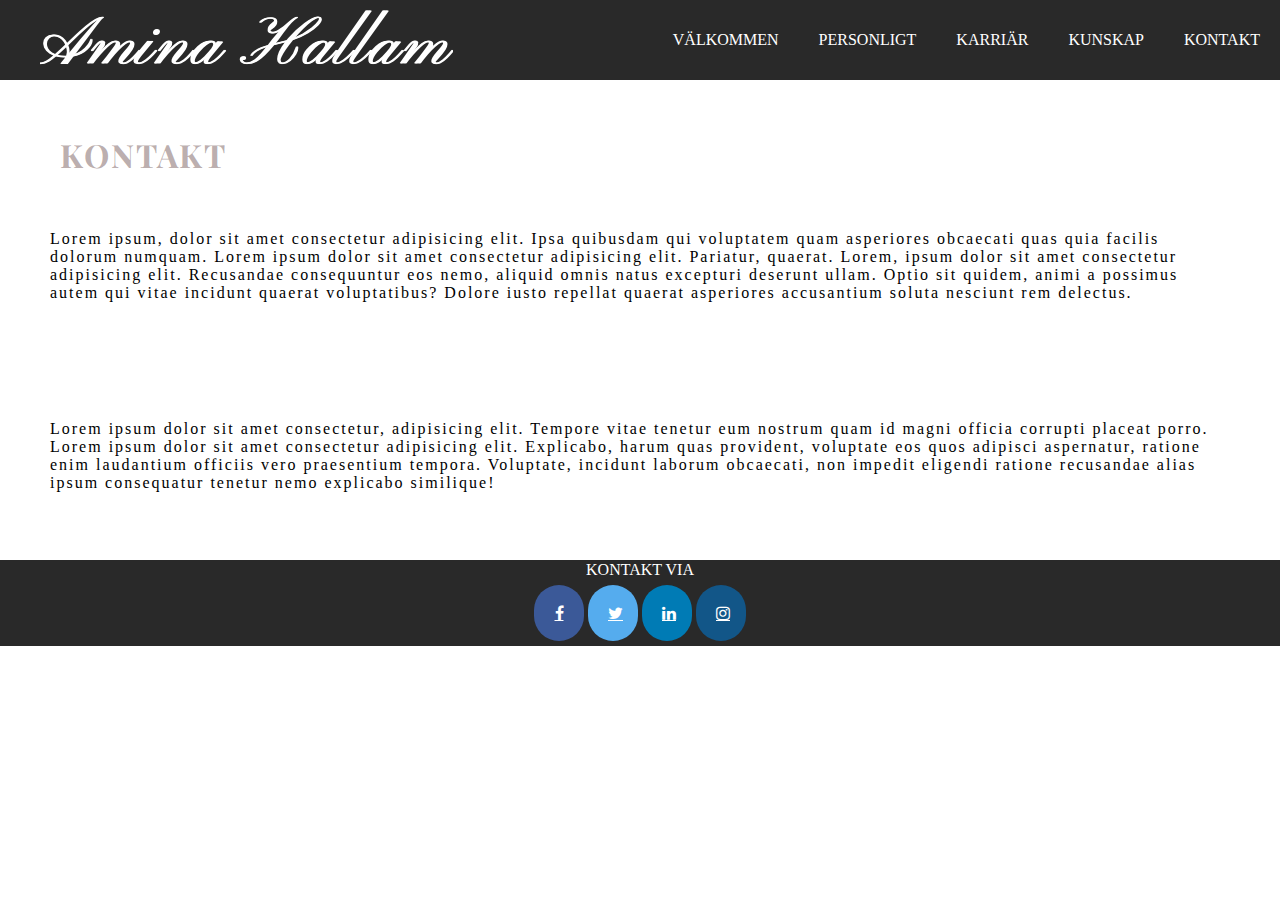
==== kontakt.html @ 90060db5 "Added the initial files for the project :)" ====
<body<!DOCTYPE html>
    <html lang="en">
    <head>
        <meta charset="UTF-8">
        <meta http-equiv="X-UA-Compatible" content="IE=edge">
        <meta name="viewport" content="width=device-width, initial-scale=1.0">
        <title>Amina Hallam</title>
        <link rel="preconnect" href="https://fonts.googleapis.com"> 
    <link rel="preconnect" href="https://fonts.gstatic.com" crossorigin> 
    <link href="https://fonts.googleapis.com/css2?family=Playfair+Display:ital@1&display=swap" rel="stylesheet">
        <link rel="shortcut icon" href="logocv.png">
        <link rel="stylesheet" href="style.css">
        <a href="index.html"></a>
        <meta name="viewport" content="width=device-width, initial-scale=1.0">
        <link rel="stylesheet" href="https://cdnjs.cloudflare.com/ajax/libs/font-awesome/4.7.0/css/font-awesome.min.css">
    
    </head>
    <header>
        <div id="name"><img src="namn.png"></div>
        <div class="divcontainer">
        <div class="menu"><a href="./index.html" class="menu">VÄLKOMMEN</a></div>  
        <div class="menu"><a href="./index.html" class="menu">PERSONLIGT</a></div>     
        <div class="menu"><a href="./index.html" class="menu">KARRIÄR</a></div>
        <div class="menu"><a href="./index.html" class="menu">KUNSKAP</a></div>
        <div class="menu"><a href="kontakt.html" class="menu">KONTAKT</a></div>
        </div>
    </header>
    
    <section>
        <div>
        <h5 class="valkommen">Kontakt</h5>    
        <p class="presentation">
           Lorem ipsum, dolor sit amet consectetur adipisicing elit. 
           Ipsa quibusdam qui voluptatem quam asperiores obcaecati quas quia facilis dolorum numquam. 
            Lorem ipsum dolor sit amet consectetur adipisicing elit. Pariatur, quaerat. Lorem, 
            ipsum dolor sit amet consectetur adipisicing elit. Recusandae consequuntur eos nemo, 
            aliquid omnis natus excepturi deserunt ullam. Optio sit quidem, 
            animi a possimus autem qui vitae incidunt quaerat voluptatibus? 
            Dolore iusto repellat quaerat asperiores accusantium soluta nesciunt rem delectus.
        </p>
        <br>
        <p class="presentation">Lorem ipsum dolor sit amet consectetur, adipisicing elit. 
            Tempore vitae tenetur eum nostrum quam id magni officia corrupti placeat porro.
            Lorem ipsum dolor sit amet consectetur adipisicing elit. Explicabo, 
            harum quas provident, voluptate eos quos adipisci aspernatur, 
            ratione enim laudantium officiis vero praesentium tempora. Voluptate, incidunt laborum obcaecati, 
            non impedit eligendi ratione recusandae alias ipsum consequatur tenetur nemo explicabo similique!
            </p>
        <br>
        </div>
    </section>
    <section>
        <footer>
            <div class="footer">
                <p>KONTAKT VIA</p>
            </div>
            <div class="icon">
                <a href="#" class="fa fa-facebook"></a> 
                <a href="#" class="fa fa-twitter"></a>
                <a href="#" class="fa fa-linkedin"></a>
                <a href="#" class="fa fa-instagram"></a>
            </div>
    
        </footer>

    </section>

</body>
</html>
---- style.css ----
* {
    box-sizing: border-box;
}

html {
    scroll-behavior: smooth;
}

body {
    margin: 0;
    padding: 0;
}
header {
    display: flex;
    flex-wrap: wrap;
    min-height: 80px;
    background-color: #292929;
    color: white;
    flex-grow: 5;
}
#name {
     
    display: flex;
    flex-grow: 1;
    align-items: center;
    align-content: center;
    padding-left: 40px;
}

.divcontainer {
    flex-direction: row;
    flex-grow: 6;
    display: flex;
    min-height: 80px;
    background-color: #292929;
    color: white;
    justify-content: flex-end;
}

.menu {
    color: white;
    text-decoration: none;
    display: flex;
    align-items: center;
    justify-self: center;
    justify-content: center;
    padding: 10px;
    
}

.valkommen {
    font-family: 'Playfair Display', serif;
    text-transform: uppercase;
    font-size: 2em; 
    letter-spacing: 2px;
    color: #947f7fa6;
    margin-left: 60px;
    margin-right: 60px; 
    flex-grow: 6;
    
}

#container {
    display: flex;
    flex-direction: row;
}


.paragraf {
    width: 65%;
    height: 80%;
}
.presentation {
    font-family: Georgia, 'Times New Roman', Times, serif;
    margin: 50px; 
    letter-spacing: 2px;
    color: black;
}

.photo {
    width: 60%;
    height: auto;
    max-height: 30em;
    object-fit: cover;
    margin-top: 25%;
    margin-right: 50px;
    border-radius: 5px;
    flex-wrap: nowrap;
    box-shadow: 11px 6px 5px black;
}

.positionimg {
    display: flex;
    justify-content: flex-end;
    justify-items: flex-end;
    justify-self: flex-end;
    margin-right: 5%;
}

.secondcontainer {
    font-family: Georgia, 'Times New Roman', Times, serif;
    text-transform: uppercase;
    color: #947f7fa1;
    margin: 60px; 
}

.personligt {
    font-family: Georgia, 'Times New Roman', Times, serif;
    text-transform: lowercase;
    margin: 50px; 
    letter-spacing: 2px;
    color: black;

}

.karriar {
    font-family: Georgia, 'Times New Roman', Times, serif;
    text-transform: lowercase;
    margin: 50px; 
    letter-spacing: 2px;
    color: black;
    
}

.kunskap {
    font-family: Georgia, 'Times New Roman', Times, serif;
    text-transform: lowercase;
    margin-left: 50px; 
    letter-spacing: 2px;
    color: black;

}

.container {
    width: 100%;
    height: 50px;
    background-color: white;
}

.portfolj {
    font-family: Georgia, 'Times New Roman', Times, serif;
    text-transform: lowercase;
    margin-top: 5%;
    margin-left: 50px; 
    letter-spacing: 2px;
    color: black;

}


.footer {
    display: flex;
    width: 100%;
    height: 20px;
    background-color: #292929;
    color: white;
    flex-grow: 5;
    align-items: center;
    justify-items: center;
    justify-content: center;

}


.icon {
    background-color: #292929;
    display: flex;
    align-items: center;
    justify-items: center;
    justify-content: center;
}


.fa {  
    padding: 20px;  
  text-align: center;  
    margin: 5px 2px;  
    font-size: 30px;  
    width: 50px; 
    border-radius: 40px; 
  }  
  .fa-facebook {  
    background: #3B5998;  
    color: white; 
    border-radius: 40px; 
  }  
  .fa-twitter {  
    background: #55ACEE;  
    color: white; 
    border-radius: 40px; 
  } 
  .fa-linkedin {  
    background: #007bb5;  
    color: white;
    border-radius: 40px;  
  }  
  .fa-instagram {  
    background: #125688;  
    color: white;  
    border-radius: 40px;
  } 

  .job {
    width: 80%;
    max-height: 20em;
    object-fit: cover;
    margin-top: 45%;
    margin-right: 50px;
    border-radius: 80px;
    flex-wrap: nowrap;
    box-shadow: 11px 6px 5px rgb(197, 176, 176);
  }

  /****** media query ******/

@media  screen and (max-width: 1080) {
    .footer {
        width: 100%;
        height: auto;
    }
    .icon {
        width: 100%;
        height: auto;
    }
    #name {
        object-fit: contain;
        width: auto;
    }
    header {
        display: flex;
        flex-wrap: wrap;
    }
}

@media screen and (max-width: 630px) {

    .divcontainer {
        display: flex;
        width: auto; 
        flex-wrap: wrap;
        
    }

    #name {
        display: none; 
        height: 0;
        margin-left: 0px;
        flex-basis: 0%;
    }
    .menu {
    display: flex;
    align-items: center;
    justify-self: center;
    justify-content: center;
    margin-top: 5px;

    
    }
    
    .photo {
        width: 120px;
        position: static;
        margin-top: 60px;
        margin-right: 10px;
        padding: 0; 
    }
    .presentation {
        margin: 15px; 
    }
    .main {
        padding: 0; 
    }
    .div {
        margin: 0; 
    }
    .divcontainer {
        padding-left: 0; 
    }
    .valkommen {
        width: 100%;
        margin: 15px; 
        display: flex;
        align-items: center;
        justify-content: center;
        align-content: center;
        padding: 0; 
    }
    .personligt {
        margin: 10px; 
        padding: 0; 
    }
    .karriar {
        margin: 0;
        padding: 0; 
    }
    .kunskap {
        margin: 15px; 
    }

    .footer .icon {
        width: auto;
        justify-content: flex-end;
    }

 }
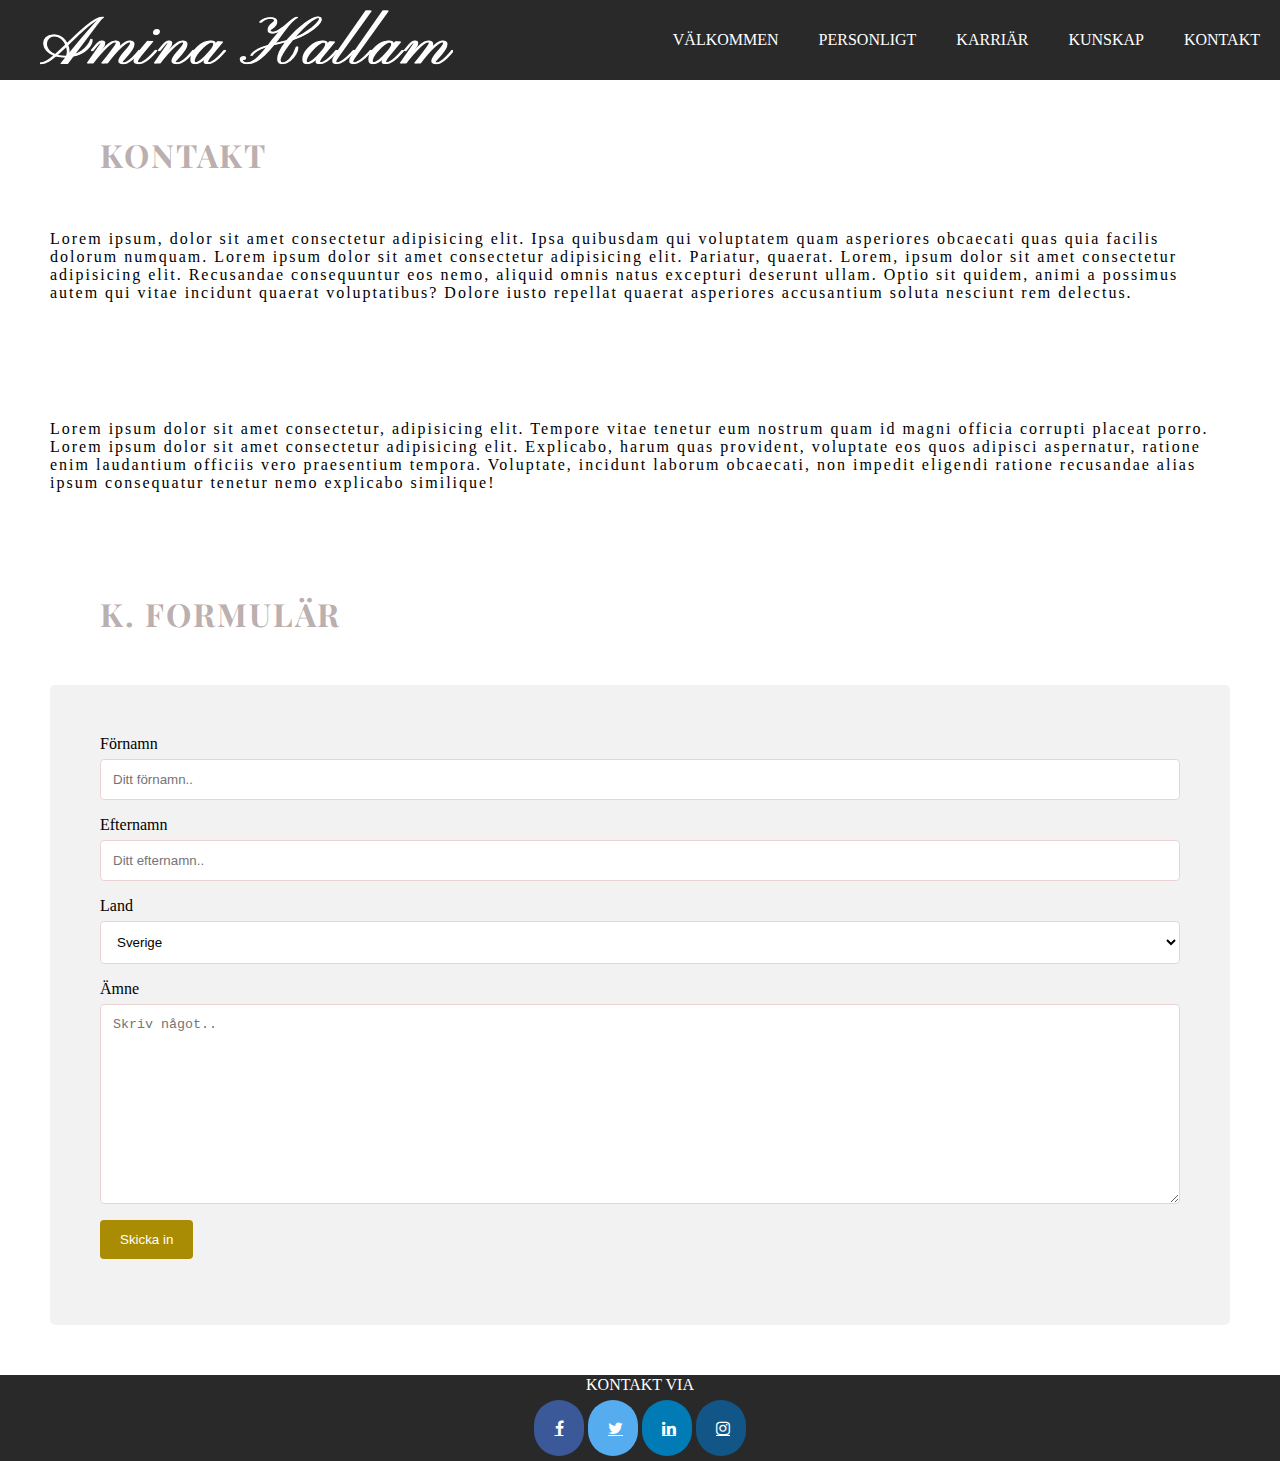
==== commit 5eac2db8: "Changed the fonts" ====
--- a/kontakt.html
+++ b/kontakt.html
@@ -48,6 +48,30 @@
             </p>
         <br>
         </div>
+
+        <h3 class="valkommen">K. formulär</h3>
+        <div class="formular">
+            <form action="/action_page.php">
+                <label for="fname">Förnamn</label>
+                <input type="text" id="fname" name="Förnamn" placeholder="Ditt förnamn..">
+                
+                <label for="lname">Efternamn</label>
+                <input type="text" id="lname" name="Efternamn" placeholder="Ditt efternamn..">
+                
+            <label for="country">Land</label>
+            <select id="country" name="country">
+                <option value="Sverige">Sverige</option>
+                <option value="Norge">Norge</option>
+                <option value="Danmark">Danmark</option>
+            </select>
+
+                <label for="subject">Ämne</label>
+                <textarea id="subject" name="subject" placeholder="Skriv något.." style="height:200px"></textarea>
+
+                <input type="submit" value="Skicka in">
+            </form>
+        </div>
+
     </section>
     <section>
         <footer>
--- a/style.css
+++ b/style.css
@@ -54,7 +54,7 @@
     font-size: 2em; 
     letter-spacing: 2px;
     color: #947f7fa6;
-    margin-left: 60px;
+    margin-left: 100px;
     margin-right: 60px; 
     flex-grow: 6;
     
@@ -69,6 +69,7 @@
 .paragraf {
     width: 65%;
     height: 80%;
+    padding: 60px;
 }
 .presentation {
     font-family: Georgia, 'Times New Roman', Times, serif;
@@ -125,7 +126,7 @@
 .kunskap {
     font-family: Georgia, 'Times New Roman', Times, serif;
     text-transform: lowercase;
-    margin-left: 50px; 
+    margin-left: 100px; 
     letter-spacing: 2px;
     color: black;
 
@@ -141,11 +142,44 @@
     font-family: Georgia, 'Times New Roman', Times, serif;
     text-transform: lowercase;
     margin-top: 5%;
-    margin-left: 50px; 
-    letter-spacing: 2px;
-    color: black;
-
-}
+    margin-left: 100px; 
+    letter-spacing: 2px;
+    color: black;
+
+}
+
+input[type=text], select, textarea {
+    width: 100%;
+    padding: 12px;
+    border: 1px solid rgb(236, 211, 211);
+    border-radius: 4px;
+    box-sizing: border-box;
+    margin-top: 6px;
+    margin-bottom: 16px;
+    resize: vertical;
+    background-color: white;
+  }
+  
+  input[type=submit] {
+    background-color: #aa8c04;
+    color: white;
+    padding: 12px 20px;
+    border: none;
+    border-radius: 4px;
+    cursor: pointer;
+  }
+  
+  input[type=submit]:hover {
+    background-color: #aa8c04;
+  }
+  
+  .formular {
+    font-family: Georgia, 'Times New Roman', Times, serif;
+    border-radius: 5px;
+    background-color: #f2f2f2;
+    padding: 50px;
+    margin: 50px;
+  }
 
 
 .footer {
@@ -173,7 +207,7 @@
 
 .fa {  
     padding: 20px;  
-  text-align: center;  
+    text-align: center;  
     margin: 5px 2px;  
     font-size: 30px;  
     width: 50px; 
@@ -208,10 +242,8 @@
     margin-right: 50px;
     border-radius: 80px;
     flex-wrap: nowrap;
-    box-shadow: 11px 6px 5px rgb(197, 176, 176);
-  }
-
-  /****** media query ******/
+    box-shadow: 8px 3px 5px rgb(197 176 176)
+  }
 
 @media  screen and (max-width: 1080) {
     .footer {
@@ -260,12 +292,17 @@
     .photo {
         width: 120px;
         position: static;
-        margin-top: 60px;
-        margin-right: 10px;
+        margin-top: 100px;
+        margin-right: 60px;
         padding: 0; 
     }
+    .paragraf {
+        padding: 10px;
+    }
+
     .presentation {
         margin: 15px; 
+        padding: 10px;
     }
     .main {
         padding: 0; 
@@ -283,7 +320,7 @@
         align-items: center;
         justify-content: center;
         align-content: center;
-        padding: 0; 
+        padding: 10px; 
     }
     .personligt {
         margin: 10px; 
@@ -291,10 +328,11 @@
     }
     .karriar {
         margin: 0;
-        padding: 0; 
+        padding: 10px; 
     }
     .kunskap {
         margin: 15px; 
+        padding: 10px;
     }
 
     .footer .icon {
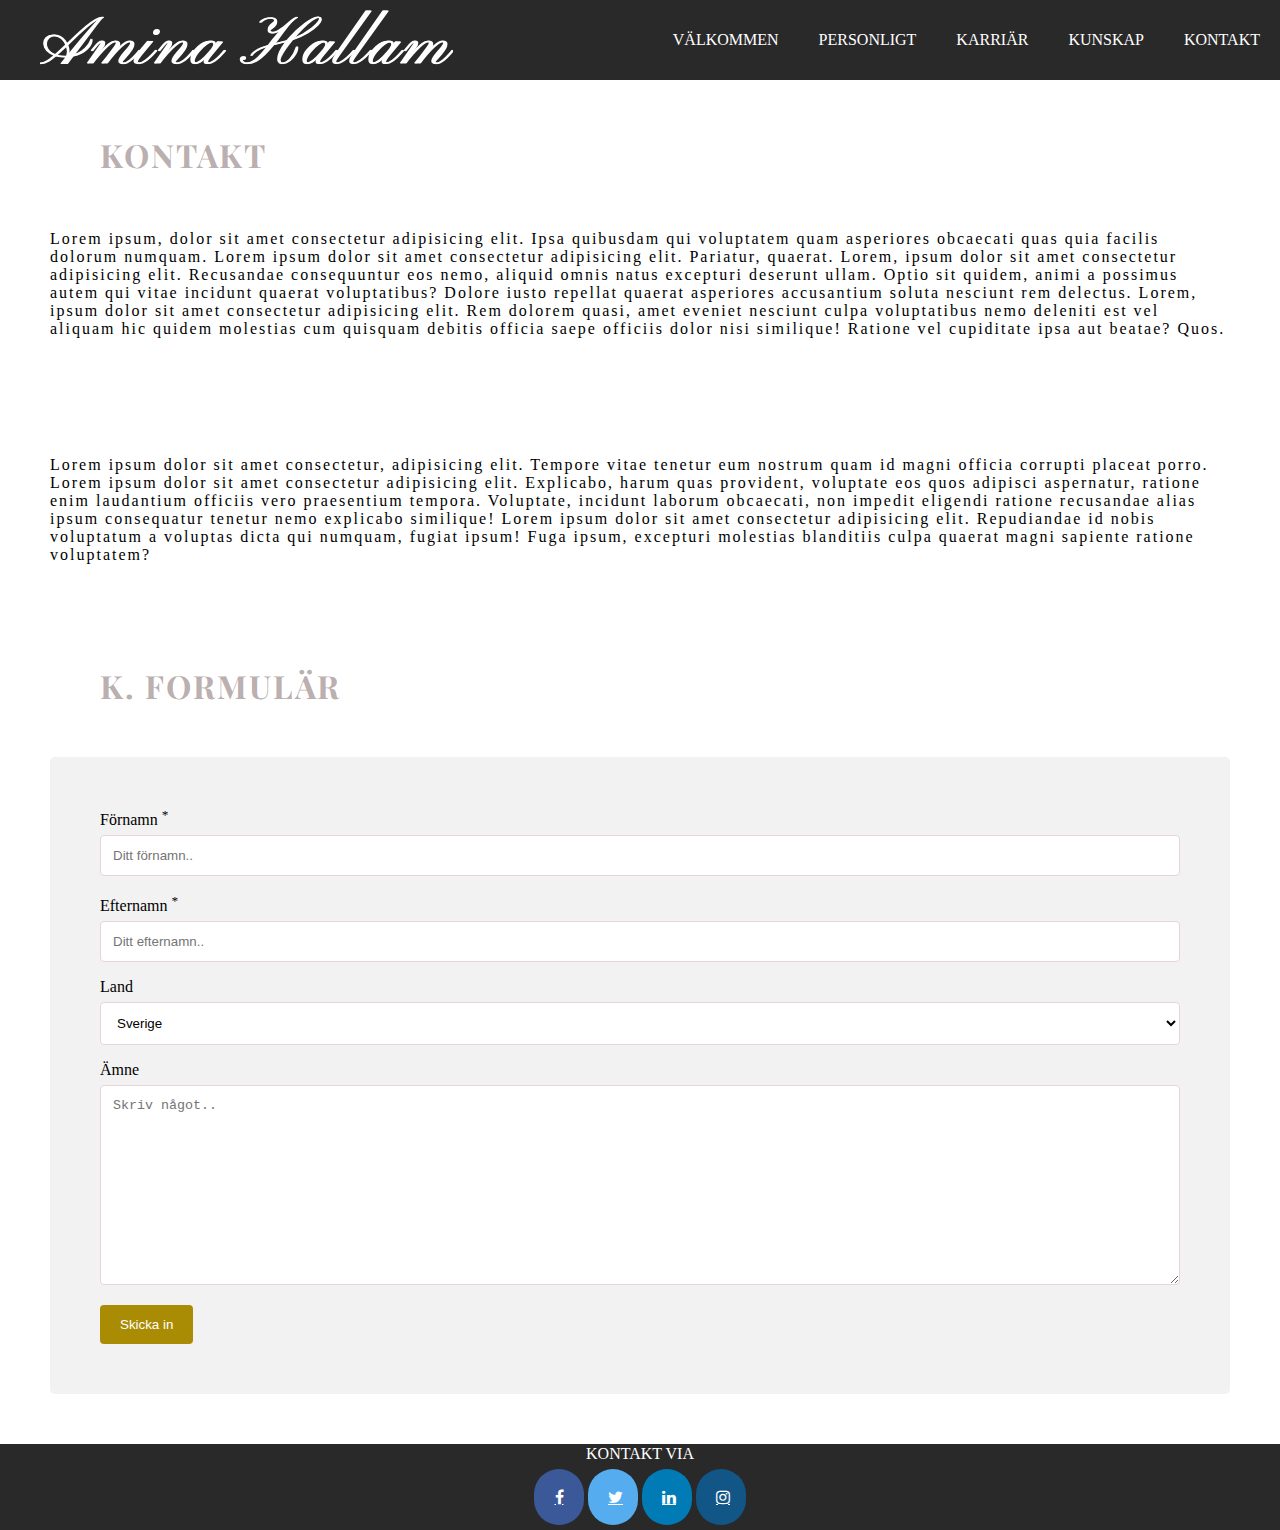
==== commit 6ca054a9: "Last touch up" ====
--- a/kontakt.html
+++ b/kontakt.html
@@ -1,22 +1,23 @@
-<body<!DOCTYPE html>
-    <html lang="en">
-    <head>
-        <meta charset="UTF-8">
-        <meta http-equiv="X-UA-Compatible" content="IE=edge">
-        <meta name="viewport" content="width=device-width, initial-scale=1.0">
-        <title>Amina Hallam</title>
-        <link rel="preconnect" href="https://fonts.googleapis.com"> 
+<!DOCTYPE html>
+<html lang="en">
+<head>
+    <meta charset="UTF-8">
+    <meta http-equiv="X-UA-Compatible" content="IE=edge">
+    <meta name="viewport" content="width=device-width, initial-scale=1.0">
+    <title>Amina Hallam</title>
+    <link rel="preconnect" href="https://fonts.googleapis.com"> 
     <link rel="preconnect" href="https://fonts.gstatic.com" crossorigin> 
     <link href="https://fonts.googleapis.com/css2?family=Playfair+Display:ital@1&display=swap" rel="stylesheet">
-        <link rel="shortcut icon" href="logocv.png">
-        <link rel="stylesheet" href="style.css">
-        <a href="index.html"></a>
-        <meta name="viewport" content="width=device-width, initial-scale=1.0">
-        <link rel="stylesheet" href="https://cdnjs.cloudflare.com/ajax/libs/font-awesome/4.7.0/css/font-awesome.min.css">
+    <link rel="shortcut icon" href="logocv.png">
+    <link rel="stylesheet" href="style.css">
+    <a href="index.html"></a>
+    <meta name="viewport" content="width=device-width, initial-scale=1.0">
+    <link rel="stylesheet" href="https://cdnjs.cloudflare.com/ajax/libs/font-awesome/4.7.0/css/font-awesome.min.css">
     
-    </head>
+</head>
+<body>
     <header>
-        <div id="name"><img src="namn.png"></div>
+        <div id="name"><img src="namn.png" alt="Amina Hallam"></div>
         <div class="divcontainer">
         <div class="menu"><a href="./index.html" class="menu">VÄLKOMMEN</a></div>  
         <div class="menu"><a href="./index.html" class="menu">PERSONLIGT</a></div>     
@@ -25,7 +26,7 @@
         <div class="menu"><a href="kontakt.html" class="menu">KONTAKT</a></div>
         </div>
     </header>
-    
+
     <section>
         <div>
         <h5 class="valkommen">Kontakt</h5>    
@@ -37,6 +38,9 @@
             aliquid omnis natus excepturi deserunt ullam. Optio sit quidem, 
             animi a possimus autem qui vitae incidunt quaerat voluptatibus? 
             Dolore iusto repellat quaerat asperiores accusantium soluta nesciunt rem delectus.
+            Lorem, ipsum dolor sit amet consectetur adipisicing elit. Rem dolorem quasi, 
+            amet eveniet nesciunt culpa voluptatibus nemo deleniti est vel aliquam hic quidem 
+            molestias cum quisquam debitis officia saepe officiis dolor nisi similique! Ratione vel cupiditate ipsa aut beatae? Quos.
         </p>
         <br>
         <p class="presentation">Lorem ipsum dolor sit amet consectetur, adipisicing elit. 
@@ -45,18 +49,21 @@
             harum quas provident, voluptate eos quos adipisci aspernatur, 
             ratione enim laudantium officiis vero praesentium tempora. Voluptate, incidunt laborum obcaecati, 
             non impedit eligendi ratione recusandae alias ipsum consequatur tenetur nemo explicabo similique!
+            Lorem ipsum dolor sit amet consectetur adipisicing elit. 
+            Repudiandae id nobis voluptatum a voluptas dicta qui numquam, 
+            fugiat ipsum! Fuga ipsum, excepturi molestias blanditiis culpa quaerat magni sapiente ratione voluptatem?
             </p>
         <br>
         </div>
 
         <h3 class="valkommen">K. formulär</h3>
         <div class="formular">
-            <form action="/action_page.php">
-                <label for="fname">Förnamn</label>
-                <input type="text" id="fname" name="Förnamn" placeholder="Ditt förnamn..">
+            <form action="kontakt.html">
+                <label for="fname">Förnamn <sup>*</sup></label>
+                <input type="text" id="fname" name="Firstname" placeholder="Ditt förnamn..">
                 
-                <label for="lname">Efternamn</label>
-                <input type="text" id="lname" name="Efternamn" placeholder="Ditt efternamn..">
+                <label for="lname">Efternamn <sup>*</sup></label>
+                <input type="text" id="lname" name="lastname" placeholder="Ditt efternamn..">
                 
             <label for="country">Land</label>
             <select id="country" name="country">
@@ -71,8 +78,9 @@
                 <input type="submit" value="Skicka in">
             </form>
         </div>
+    
+    </section>
 
-    </section>
     <section>
         <footer>
             <div class="footer">
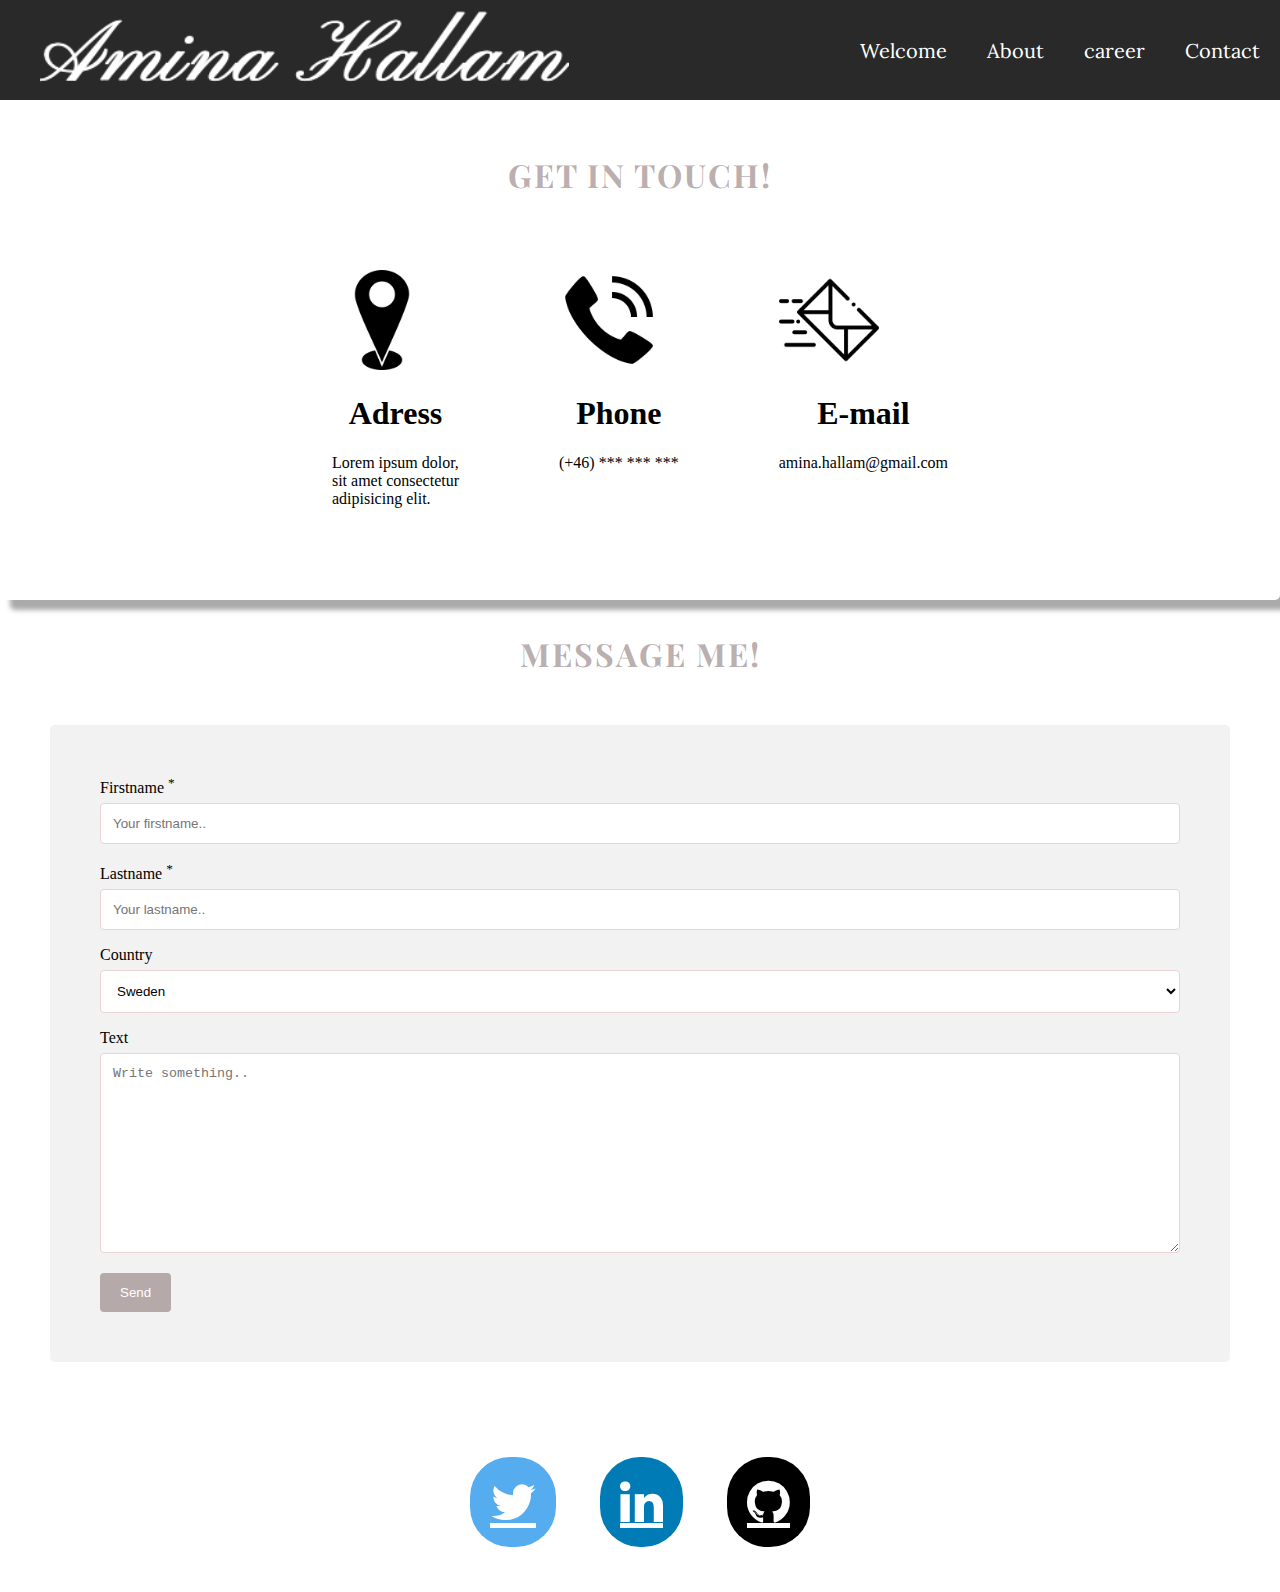
==== commit cf533fe4: "New-changes" ====
--- a/kontakt.html
+++ b/kontakt.html
@@ -8,74 +8,75 @@
     <link rel="preconnect" href="https://fonts.googleapis.com"> 
     <link rel="preconnect" href="https://fonts.gstatic.com" crossorigin> 
     <link href="https://fonts.googleapis.com/css2?family=Playfair+Display:ital@1&display=swap" rel="stylesheet">
-    <link rel="shortcut icon" href="logocv.png">
+    <link rel="shortcut icon" href="./icon/logocv.png">
     <link rel="stylesheet" href="style.css">
     <a href="index.html"></a>
+    <link href="https://fonts.googleapis.com/css2?family=Assistant:wght@300&family=Cinzel&family=Lora:ital@1&family=Roboto:wght@700&family=Shalimar&display=swap" rel="stylesheet">    
+
     <meta name="viewport" content="width=device-width, initial-scale=1.0">
     <link rel="stylesheet" href="https://cdnjs.cloudflare.com/ajax/libs/font-awesome/4.7.0/css/font-awesome.min.css">
     
 </head>
 <body>
     <header>
-        <div id="name"><img src="namn.png" alt="Amina Hallam"></div>
+        <div><a href="./index.html"><img id="name" src="./icon/namn.png" alt="Amina Hallam"></a></div>
         <div class="divcontainer">
-        <div class="menu"><a href="./index.html" class="menu">VÄLKOMMEN</a></div>  
-        <div class="menu"><a href="./index.html" class="menu">PERSONLIGT</a></div>     
-        <div class="menu"><a href="./index.html" class="menu">KARRIÄR</a></div>
-        <div class="menu"><a href="./index.html" class="menu">KUNSKAP</a></div>
-        <div class="menu"><a href="kontakt.html" class="menu">KONTAKT</a></div>
+            <div class="menu"><a href="./index.html" class="menu">Welcome</a></div>  
+            <div class="menu"><a href="./personligt.html" class="menu">About</a></div>     
+            <div class="menu"><a href="./Portfolj.html" class="menu">career</a></div>
+            <div class="menu"><a href="./kontakt.html" class="menu">Contact</a></div>
         </div>
     </header>
 
     <section>
-        <div>
-        <h5 class="valkommen">Kontakt</h5>    
-        <p class="presentation">
-           Lorem ipsum, dolor sit amet consectetur adipisicing elit. 
-           Ipsa quibusdam qui voluptatem quam asperiores obcaecati quas quia facilis dolorum numquam. 
-            Lorem ipsum dolor sit amet consectetur adipisicing elit. Pariatur, quaerat. Lorem, 
-            ipsum dolor sit amet consectetur adipisicing elit. Recusandae consequuntur eos nemo, 
-            aliquid omnis natus excepturi deserunt ullam. Optio sit quidem, 
-            animi a possimus autem qui vitae incidunt quaerat voluptatibus? 
-            Dolore iusto repellat quaerat asperiores accusantium soluta nesciunt rem delectus.
-            Lorem, ipsum dolor sit amet consectetur adipisicing elit. Rem dolorem quasi, 
-            amet eveniet nesciunt culpa voluptatibus nemo deleniti est vel aliquam hic quidem 
-            molestias cum quisquam debitis officia saepe officiis dolor nisi similique! Ratione vel cupiditate ipsa aut beatae? Quos.
-        </p>
-        <br>
-        <p class="presentation">Lorem ipsum dolor sit amet consectetur, adipisicing elit. 
-            Tempore vitae tenetur eum nostrum quam id magni officia corrupti placeat porro.
-            Lorem ipsum dolor sit amet consectetur adipisicing elit. Explicabo, 
-            harum quas provident, voluptate eos quos adipisci aspernatur, 
-            ratione enim laudantium officiis vero praesentium tempora. Voluptate, incidunt laborum obcaecati, 
-            non impedit eligendi ratione recusandae alias ipsum consequatur tenetur nemo explicabo similique!
-            Lorem ipsum dolor sit amet consectetur adipisicing elit. 
-            Repudiandae id nobis voluptatum a voluptas dicta qui numquam, 
-            fugiat ipsum! Fuga ipsum, excepturi molestias blanditiis culpa quaerat magni sapiente ratione voluptatem?
-            </p>
-        <br>
+        <h5 class="contactHeader">Get In Touch!</h5>    
+        <div class="contactDiv">
+            <div class="contactIcons">
+                <div class="adressBox">
+                    <img src="./icon/adress.png" alt="Adress">
+                    <h1 class="adressContainer">Adress</h1>
+                    <p>Lorem ipsum dolor, <br>sit amet consectetur <br>adipisicing elit.</p>
+
+                </div>
+
+                <div>
+                    
+                    <img src="./icon/telephone-call.png" alt="Phone">
+                    <h1 class="phoneContainer">Phone</h1>
+                    <p>(+46) *** *** ***</p>
+
+                </div>
+
+                <div class="emailBox">
+                    <img id="emailicon" src="./icon/email.png" alt="Email">
+                    <h1 class="emailContainer">E-mail</h1>
+                    <p><a href="amina.hallam@gmail.com" style="text-decoration: none; color: black;">amina.hallam@gmail.com</a></p>
+
+                </div>
+
+            </div>
         </div>
 
-        <h3 class="valkommen">K. formulär</h3>
+        <h3 class="valkommen">Message Me!</h3>
         <div class="formular">
             <form action="kontakt.html">
-                <label for="fname">Förnamn <sup>*</sup></label>
-                <input type="text" id="fname" name="Firstname" placeholder="Ditt förnamn..">
+                <label for="fname">Firstname <sup>*</sup></label>
+                <input type="text" id="fname" name="Firstname" placeholder="Your firstname..">
                 
-                <label for="lname">Efternamn <sup>*</sup></label>
-                <input type="text" id="lname" name="lastname" placeholder="Ditt efternamn..">
+                <label for="lname">Lastname <sup>*</sup></label>
+                <input type="text" id="lname" name="lastname" placeholder="Your lastname..">
                 
-            <label for="country">Land</label>
+            <label for="country">Country</label>
             <select id="country" name="country">
-                <option value="Sverige">Sverige</option>
-                <option value="Norge">Norge</option>
-                <option value="Danmark">Danmark</option>
+                <option value="Sverige">Sweden</option>
+                <option value="Norge">Norway</option>
+                <option value="Danmark">Denmark</option>
             </select>
 
-                <label for="subject">Ämne</label>
-                <textarea id="subject" name="subject" placeholder="Skriv något.." style="height:200px"></textarea>
+                <label for="subject">Text</label>
+                <textarea id="subject" name="subject" placeholder="Write something.." style="height:200px"></textarea>
 
-                <input type="submit" value="Skicka in">
+                <input type="submit" value="Send">
             </form>
         </div>
     
@@ -83,14 +84,12 @@
 
     <section>
         <footer>
-            <div class="footer">
-                <p>KONTAKT VIA</p>
-            </div>
-            <div class="icon">
-                <a href="#" class="fa fa-facebook"></a> 
-                <a href="#" class="fa fa-twitter"></a>
-                <a href="#" class="fa fa-linkedin"></a>
-                <a href="#" class="fa fa-instagram"></a>
+            
+            <div class="icon"> 
+                <a href="https://twitter.com/amina_hallam" target="_blank" class="fa fa-twitter"></a>
+                <a href="https://www.linkedin.com/in/amina-hallam-173391160/" target="_blank" class="fa fa-linkedin"></a>
+                <a href="https://github.com/AminaHallam?tab=repositories" target="_blank" class="fa fa-github"></a>
+                
             </div>
     
         </footer>
--- a/style.css
+++ b/style.css
@@ -28,6 +28,10 @@
 }
 
 .divcontainer {
+    font-family: 'Assistant', sans-serif;
+    font-family: 'Cinzel', serif;
+    font-family: 'Lora', serif;
+    font-size: 20px;
     flex-direction: row;
     flex-grow: 6;
     display: flex;
@@ -54,82 +58,130 @@
     font-size: 2em; 
     letter-spacing: 2px;
     color: #947f7fa6;
-    margin-left: 100px;
-    margin-right: 60px; 
+    display: flex;
     flex-grow: 6;
+    margin-bottom: 30px;
+    justify-content: center;
+    gap: 10px; 
     
 }
 
 #container {
     display: flex;
-    flex-direction: row;
+    flex-direction: column;
+    justify-content: center;
+    align-items: center;
+    margin: 40px; 
+}
+
+#indexContainer {
+    display: flex;
+    flex-direction: column;
+    justify-content: center;
+    align-items: center;
+    text-align: center;
 }
 
 
 .paragraf {
-    width: 65%;
+    width: 100%;
     height: 80%;
-    padding: 60px;
+    padding-top: 25px;
 }
 .presentation {
     font-family: Georgia, 'Times New Roman', Times, serif;
-    margin: 50px; 
     letter-spacing: 2px;
     color: black;
+    line-height: 2;
+}
+
+.kontaktPresentation {
+    padding: 40px; 
+    font-family: Georgia, 'Times New Roman', Times, serif;
+    letter-spacing: 2px;
+    color: black;
+    line-height: 2;
+
+    object-fit: cover;
+    width: 400px;
+    height: 500px;
+    box-shadow: 10px 10px 5px #aaaaaa;
+    display: flex;
+    justify-content: center;
+    align-items: center;
 }
 
 .photo {
-    width: 60%;
+    width: 100%;
     height: auto;
     max-height: 30em;
     object-fit: cover;
-    margin-top: 25%;
-    margin-right: 50px;
-    border-radius: 5px;
+    margin-top: 10px;
+    border-radius: 100px;
     flex-wrap: nowrap;
-    box-shadow: 11px 6px 5px black;
-}
+    box-shadow: 10px 10px 20px #afa9a9;
+}
+
 
 .positionimg {
     display: flex;
-    justify-content: flex-end;
-    justify-items: flex-end;
-    justify-self: flex-end;
-    margin-right: 5%;
-}
+    justify-content: center;
+}
+
 
 .secondcontainer {
     font-family: Georgia, 'Times New Roman', Times, serif;
     text-transform: uppercase;
     color: #947f7fa1;
-    margin: 60px; 
+    
+}
+
+.personligt, .kunskap {
+    font-family: Georgia, 'Times New Roman', Times, serif;
+    text-transform: capitalize;
+    margin-left: 100px; 
+    margin-right: 100px;
+    margin-bottom: 50px;
+    letter-spacing: 2px;
+    color: black;
+    line-height: 2;
+
 }
 
 .personligt {
-    font-family: Georgia, 'Times New Roman', Times, serif;
-    text-transform: lowercase;
-    margin: 50px; 
+    text-align: center;
+}
+
+.karriar {
+    font-family: Georgia, 'Times New Roman', Times, serif;
+    text-transform: capitalize;
+
+    margin-right: 100px;
+    margin-bottom: 50px;
     letter-spacing: 2px;
     color: black;
-
-}
-
-.karriar {
-    font-family: Georgia, 'Times New Roman', Times, serif;
-    text-transform: lowercase;
-    margin: 50px; 
-    letter-spacing: 2px;
-    color: black;
-    
-}
-
-.kunskap {
-    font-family: Georgia, 'Times New Roman', Times, serif;
-    text-transform: lowercase;
-    margin-left: 100px; 
-    letter-spacing: 2px;
-    color: black;
-
+    line-height: 2;
+}
+
+#careerImg {
+    width: 500px;
+    height: 350px;
+}
+
+#thirdContainer {
+    display: flex;
+    flex-direction: row;
+    justify-content: center;
+    align-items: center;
+}
+
+#indexBox {
+    font-family: Georgia, 'Times New Roman', Times, serif;
+    text-transform: uppercase;
+    color: #947f7fa1;
+    border: 4px solid #947f7fa1;
+    margin: 50px;
+    box-shadow: 10px 10px 20px #aaaaaa;
 }
 
 .container {
@@ -138,15 +190,18 @@
     background-color: white;
 }
 
+
 .portfolj {
     font-family: Georgia, 'Times New Roman', Times, serif;
-    text-transform: lowercase;
     margin-top: 5%;
     margin-left: 100px; 
     letter-spacing: 2px;
     color: black;
-
-}
+    text-transform: capitalize;
+
+}
+
+
 
 input[type=text], select, textarea {
     width: 100%;
@@ -161,7 +216,7 @@
   }
   
   input[type=submit] {
-    background-color: #aa8c04;
+    background-color: #947f7fa1;
     color: white;
     padding: 12px 20px;
     border: none;
@@ -170,7 +225,7 @@
   }
   
   input[type=submit]:hover {
-    background-color: #aa8c04;
+    background-color: #947f7fa1;
   }
   
   .formular {
@@ -184,9 +239,7 @@
 
 .footer {
     display: flex;
-    width: 100%;
-    height: 20px;
-    background-color: #292929;
+    height: 150px;
     color: white;
     flex-grow: 5;
     align-items: center;
@@ -197,53 +250,150 @@
 
 
 .icon {
-    background-color: #292929;
     display: flex;
     align-items: center;
     justify-items: center;
     justify-content: center;
+    font-size: 50px;
+    gap: 40px; 
+    padding: 40px; 
 }
 
 
 .fa {  
+    font-size: 40px;
     padding: 20px;  
     text-align: center;  
     margin: 5px 2px;  
-    font-size: 30px;  
-    width: 50px; 
     border-radius: 40px; 
   }  
-  .fa-facebook {  
-    background: #3B5998;  
-    color: white; 
-    border-radius: 40px; 
-  }  
+
+.fa:hover {
+    background-color: #3d4246;
+    opacity: 0.85;
+}
+   
   .fa-twitter {  
     background: #55ACEE;  
     color: white; 
+    font-size: 40px;
     border-radius: 40px; 
   } 
+
   .fa-linkedin {  
     background: #007bb5;  
     color: white;
     border-radius: 40px;  
+    font-size: 40px;
   }  
-  .fa-instagram {  
-    background: #125688;  
-    color: white;  
+  .fa-github {  
+    color: white; 
+    background-color: black; 
     border-radius: 40px;
+    font-size: 80px;
+    border-radius: 40px; 
+    
   } 
 
-  .job {
-    width: 80%;
-    max-height: 20em;
+
+  .contactHeader {
+    font-family: 'Playfair Display', serif;
+    text-transform: uppercase;
+    font-size: 2em; 
+    letter-spacing: 2px;
+    color: #947f7fa6;
+    display: flex;
+    flex-grow: 6;
+    justify-content: center;
+  }
+
+
+  .contactDiv {
+    display: flex;
+    justify-content: center;
     object-fit: cover;
-    margin-top: 45%;
-    margin-right: 50px;
-    border-radius: 80px;
-    flex-wrap: nowrap;
-    box-shadow: 8px 3px 5px rgb(197 176 176)
-  }
+    height: 350px;
+    box-shadow: 10px 10px 5px #aaaaaa;
+    border-radius: 5px;
+  }
+
+  img {
+      height: 100px;
+  }
+
+  .contactIcons {
+    display: flex;
+    flex-direction: row;
+    justify-content: center;
+    padding-top: 20px;
+    gap: 100px; 
+      
+  }
+
+  .adressContainer, .phoneContainer, .emailContainer {
+      display: flex;
+      flex-direction: column;
+      justify-content: center;
+      align-items: center;
+  }
+
+  .projectsContainer {
+    display: flex;
+    flex-wrap: wrap;
+    justify-content: center;
+  
+    width: 100%;
+    margin-bottom: 100px;
+  }
+  
+  #projectImage {
+    display: flex;
+    justify-content: center;
+    width: 40%;
+    height: 100%; 
+  }
+  
+  #imgBox {
+    object-fit: cover;
+    height: 500px;
+    box-shadow: 10px 10px 20px #aaaaaa;
+    
+    border-radius: 20px;
+    transition: all 0.2s ease-in;
+  }
+  
+  #imgBox:hover {
+  background-color: #3d4246;
+  opacity: 0.85; 
+  transform: scale(1.02);
+  
+  }
+
+.imgContainer {
+position: relative;
+text-align: center;
+color: white;
+padding-top: 70px;
+}
+
+.centered {
+font-family: 'Playfair Display', serif;
+position: absolute;
+display: flex;
+top: 89%;
+left: 50%;
+transform: translate(-50%, -50%);
+font-size: 18px;
+font-weight: bolder;
+color: #a48a8a;
+
+padding: 7px 12px;
+opacity: 0.80;
+justify-content: center;
+align-items: center;
+
+margin: 0px !important;
+}
 
 @media  screen and (max-width: 1080) {
     .footer {
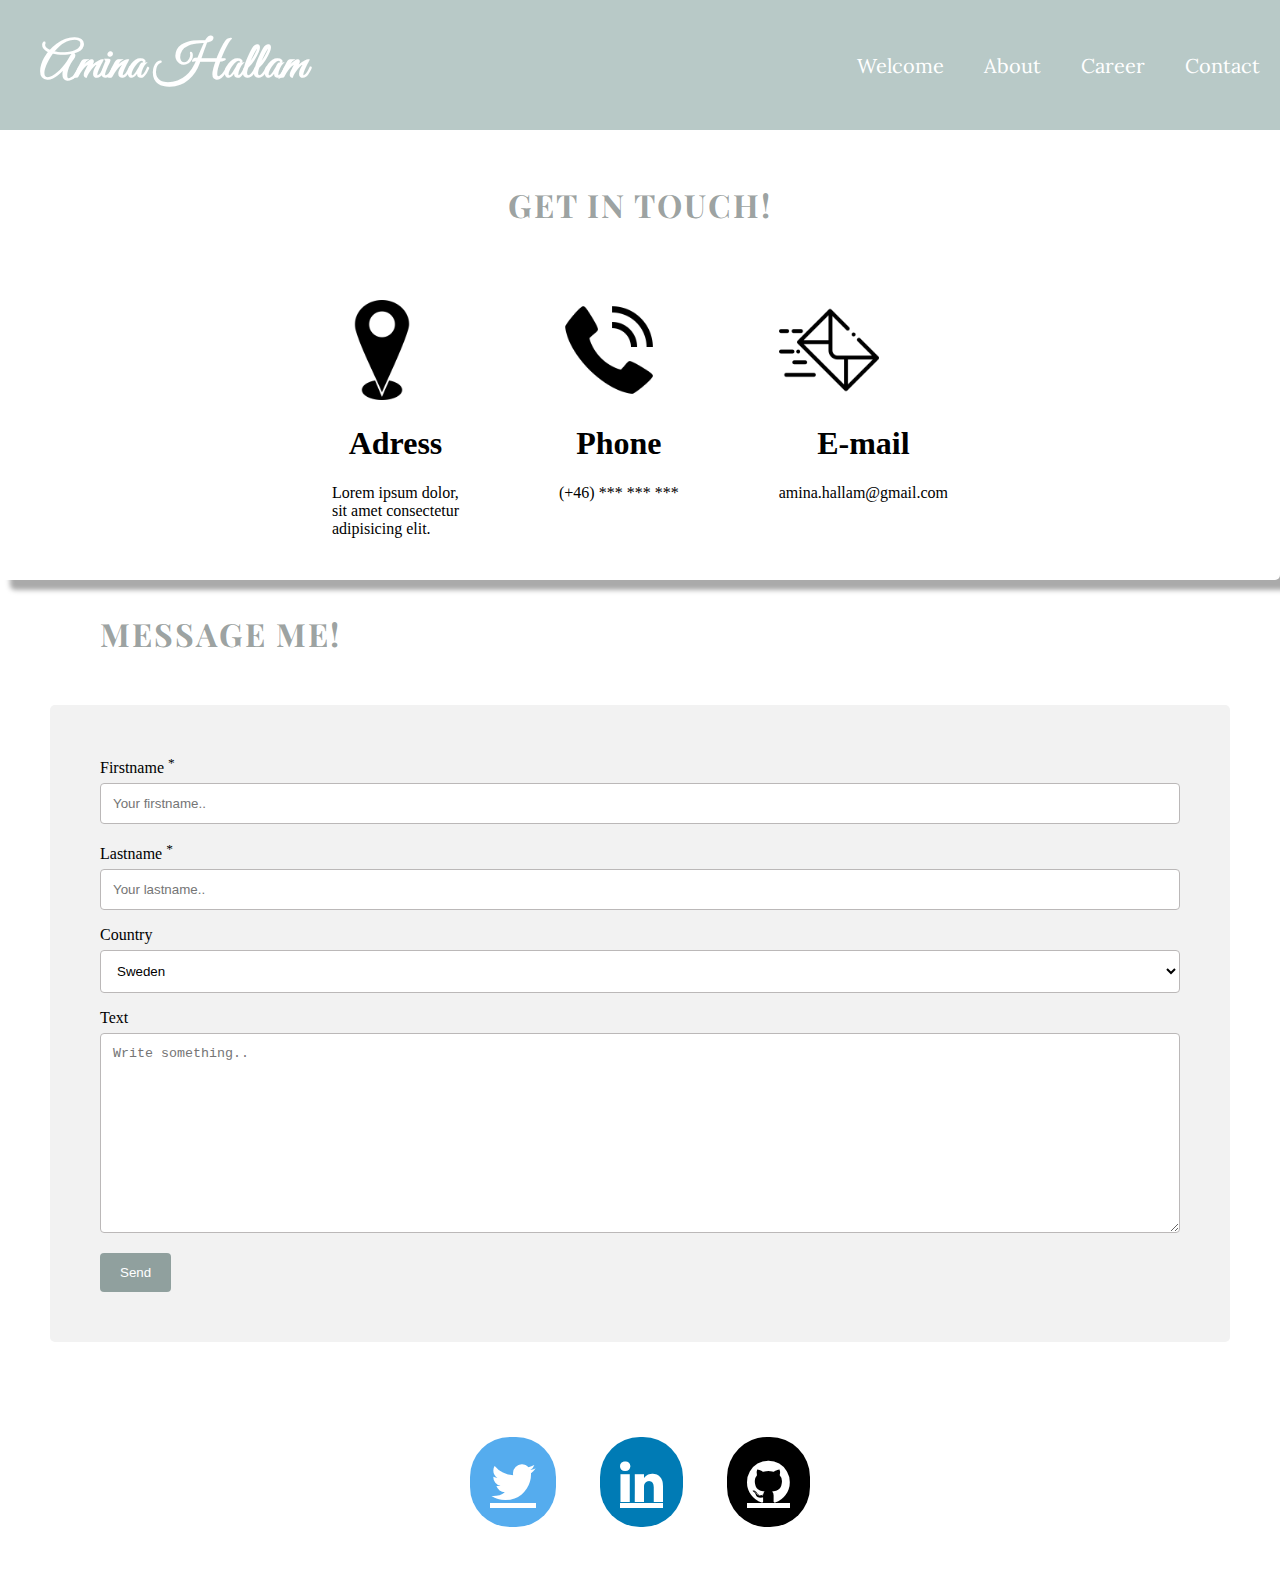
==== commit 37e62f98: "Worked-with-Responsivity" ====
--- a/kontakt.html
+++ b/kontakt.html
@@ -4,26 +4,30 @@
     <meta charset="UTF-8">
     <meta http-equiv="X-UA-Compatible" content="IE=edge">
     <meta name="viewport" content="width=device-width, initial-scale=1.0">
-    <title>Amina Hallam</title>
+    <title>Contact</title>
     <link rel="preconnect" href="https://fonts.googleapis.com"> 
     <link rel="preconnect" href="https://fonts.gstatic.com" crossorigin> 
     <link href="https://fonts.googleapis.com/css2?family=Playfair+Display:ital@1&display=swap" rel="stylesheet">
     <link rel="shortcut icon" href="./icon/logocv.png">
     <link rel="stylesheet" href="style.css">
+    
     <a href="index.html"></a>
     <link href="https://fonts.googleapis.com/css2?family=Assistant:wght@300&family=Cinzel&family=Lora:ital@1&family=Roboto:wght@700&family=Shalimar&display=swap" rel="stylesheet">    
-
+    <link rel="preconnect" href="https://fonts.googleapis.com"> 
+    <link rel="preconnect" href="https://fonts.gstatic.com" crossorigin> 
+    <link href="https://fonts.googleapis.com/css2?family=Dancing+Script:wght@500&family=Great+Vibes&display=swap" rel="stylesheet">
+    
     <meta name="viewport" content="width=device-width, initial-scale=1.0">
     <link rel="stylesheet" href="https://cdnjs.cloudflare.com/ajax/libs/font-awesome/4.7.0/css/font-awesome.min.css">
     
 </head>
 <body>
     <header>
-        <div><a href="./index.html"><img id="name" src="./icon/namn.png" alt="Amina Hallam"></a></div>
+        <a class="headerbackground" href="./index.html" style="text-decoration: none;"><h1 id="name">Amina Hallam</h1>
         <div class="divcontainer">
             <div class="menu"><a href="./index.html" class="menu">Welcome</a></div>  
             <div class="menu"><a href="./personligt.html" class="menu">About</a></div>     
-            <div class="menu"><a href="./Portfolj.html" class="menu">career</a></div>
+            <div class="menu"><a href="./Portfolj.html" class="menu">Career</a></div>
             <div class="menu"><a href="./kontakt.html" class="menu">Contact</a></div>
         </div>
     </header>
--- a/style.css
+++ b/style.css
@@ -14,17 +14,26 @@
     display: flex;
     flex-wrap: wrap;
     min-height: 80px;
-    background-color: #292929;
+    background-color: #9bb4b0b3;
+    flex-grow: 5;
+}
+
+.headerbackground {
+    background-color: #9bb4b003;
+}
+
+#name {
+    font-family: 'Dancing Script', cursive;
+    font-family: 'Great Vibes', cursive;
+    font-size: 50px;
     color: white;
-    flex-grow: 5;
-}
-#name {
-     
     display: flex;
     flex-grow: 1;
     align-items: center;
     align-content: center;
     padding-left: 40px;
+    text-decoration: none;
+    text-underline-offset: none;
 }
 
 .divcontainer {
@@ -36,7 +45,7 @@
     flex-grow: 6;
     display: flex;
     min-height: 80px;
-    background-color: #292929;
+    background-color: #9bb4b003;
     color: white;
     justify-content: flex-end;
 }
@@ -52,18 +61,30 @@
     
 }
 
-.valkommen {
+#h1 {
     font-family: 'Playfair Display', serif;
     text-transform: uppercase;
     font-size: 2em; 
     letter-spacing: 2px;
-    color: #947f7fa6;
+    color: #9aa1a0f7;
     display: flex;
     flex-grow: 6;
     margin-bottom: 30px;
-    justify-content: center;
     gap: 10px; 
-    
+    justify-content: center; 
+}
+
+.valkommen {
+    margin-left: 100px;
+    font-family: 'Playfair Display', serif;
+    text-transform: uppercase;
+    font-size: 2em; 
+    letter-spacing: 2px;
+    color: #9aa1a0f7;
+    display: flex;
+    flex-grow: 6;
+    margin-bottom: 30px;
+    gap: 10px; 
 }
 
 #container {
@@ -132,7 +153,7 @@
 .secondcontainer {
     font-family: Georgia, 'Times New Roman', Times, serif;
     text-transform: uppercase;
-    color: #947f7fa1;
+    color: #9aa1a0f7;
     
 }
 
@@ -165,21 +186,21 @@
 
 #careerImg {
     width: 500px;
-    height: 350px;
+    height: 330px;
 }
 
 #thirdContainer {
     display: flex;
     flex-direction: row;
     justify-content: center;
-    align-items: center;
+    
 }
 
 #indexBox {
     font-family: Georgia, 'Times New Roman', Times, serif;
     text-transform: uppercase;
     color: #947f7fa1;
-    border: 4px solid #947f7fa1;
+    border: 4px solid #9aa1a0f7;
     margin: 50px;
     box-shadow: 10px 10px 20px #aaaaaa;
 }
@@ -201,12 +222,17 @@
 
 }
 
+.wavesImg {
+    width: 100%;
+    height: 400px;
+}
+
 
 
 input[type=text], select, textarea {
     width: 100%;
     padding: 12px;
-    border: 1px solid rgb(236, 211, 211);
+    border: 1px solid rgb(187, 184, 184);
     border-radius: 4px;
     box-sizing: border-box;
     margin-top: 6px;
@@ -216,7 +242,7 @@
   }
   
   input[type=submit] {
-    background-color: #947f7fa1;
+    background-color: #667d7ab3;
     color: white;
     padding: 12px 20px;
     border: none;
@@ -262,8 +288,7 @@
 
 .fa {  
     font-size: 40px;
-    padding: 20px;  
-    text-align: center;  
+    padding: 20px;   
     margin: 5px 2px;  
     border-radius: 40px; 
   }  
@@ -291,17 +316,30 @@
     background-color: black; 
     border-radius: 40px;
     font-size: 80px;
-    border-radius: 40px; 
     
   } 
 
+  .fa-discord {
+    color: white; 
+    background-color: black; 
+    border-radius: 40px;
+    font-size: 51px;
+    padding: 20px;   
+    margin: 5px 2px;  
+    
+  }
+
+  .fa-discord:hover {
+    background-color: #3d4246;
+    opacity: 0.85;
+  }
 
   .contactHeader {
     font-family: 'Playfair Display', serif;
     text-transform: uppercase;
     font-size: 2em; 
     letter-spacing: 2px;
-    color: #947f7fa6;
+    color: #9aa1a0f7;
     display: flex;
     flex-grow: 6;
     justify-content: center;
@@ -312,7 +350,7 @@
     display: flex;
     justify-content: center;
     object-fit: cover;
-    height: 350px;
+    height: 300px;
     box-shadow: 10px 10px 5px #aaaaaa;
     border-radius: 5px;
   }
@@ -385,7 +423,7 @@
 transform: translate(-50%, -50%);
 font-size: 18px;
 font-weight: bolder;
-color: #a48a8a;
+color: #a69494;
 
 padding: 7px 12px;
 opacity: 0.80;
@@ -395,7 +433,7 @@
 margin: 0px !important;
 }
 
-@media  screen and (max-width: 1080) {
+@media  screen and (max-width: 1095px) {
     .footer {
         width: 100%;
         height: auto;
@@ -412,9 +450,51 @@
         display: flex;
         flex-wrap: wrap;
     }
-}
+
+
+    #imgBox {
+        height: 350px;
+    }
+    
+
+}
+
+@media  screen and (max-width: 1095px) {
+    #imgBox {
+        height: 500px;
+    }
+
+    .projectsContainer {
+        flex-direction: column;
+        align-items: center;
+        flex-wrap: nowrap;
+    }
+
+
+}
+
+@media  screen and (max-width: 980px) {
+
+    #thirdContainer {
+        flex-direction: column;
+        align-items: center;
+    }
+}
+
+@media  screen and (max-width: 660px) {
+    .contactIcons {
+        gap: 50px; 
+    }
+
+}
+
+
 
 @media screen and (max-width: 630px) {
+
+    #imgBox {
+        height: 350px;
+    }
 
     .divcontainer {
         display: flex;
@@ -429,6 +509,7 @@
         margin-left: 0px;
         flex-basis: 0%;
     }
+
     .menu {
     display: flex;
     align-items: center;
@@ -440,12 +521,10 @@
     }
     
     .photo {
-        width: 120px;
         position: static;
-        margin-top: 100px;
-        margin-right: 60px;
         padding: 0; 
     }
+
     .paragraf {
         padding: 10px;
     }
@@ -473,8 +552,8 @@
         padding: 10px; 
     }
     .personligt {
-        margin: 10px; 
-        padding: 0; 
+        margin-left: 60px; 
+        margin-right: 60px; 
     }
     .karriar {
         margin: 0;
@@ -490,6 +569,104 @@
         justify-content: flex-end;
     }
 
+    #h1 {
+        font-size: 30px;
+    }
+
+    #careerImg {
+        width: 400px;
+        height: 300px;
+    }
+
+    .fa-discord {
+        font-size: 51px;
+    }
+
  }
 
+ @media screen and (max-width: 530px) {
+
+    img {
+        height: 60px;
+    }
+   
+    .contactIcons {
+        gap: 30px; 
+    }
+
+    .contactDiv {
+        height: 260px; 
+    }
+
+    .icon {
+        gap: 28px; 
+    }
+
+    .fa-discord {
+        font-size: 51px;
+    }
+
+ }
+
+
+ @media screen and (max-width: 450px) {
+
+    #imgBox {
+        height: 250px;
+    }
+
+    .icon {
+        font-size: 20px;
+        gap: 15px;
+    }
+
+    #h1 {
+        font-size: 25px;
+    }
+
+    h3 {
+        font-size: 15px;
+    }
+
+    .photo {
+        width: 80%;
+    }
+
+    #careerImg {
+        width: 350px;
+        height: 250px;
+    }
+
+    .fa-discord {
+        font-size: 19px;
+    }
+
+ }
+
+ @media screen and (max-width: 350px) {
+
+    #imgBox {
+        height: 180px;
+    }
+
+    .icon {
+        font-size: 15px;
+        gap: 10px; 
+    }
+
+    #h1 {
+        font-size: 20px;
+    }
+
+    h3 {
+        font-size: 10px;
+    }
+
+    #careerImg {
+        width: 250px;
+        height: 180px;
+    }
+
+
+ }
  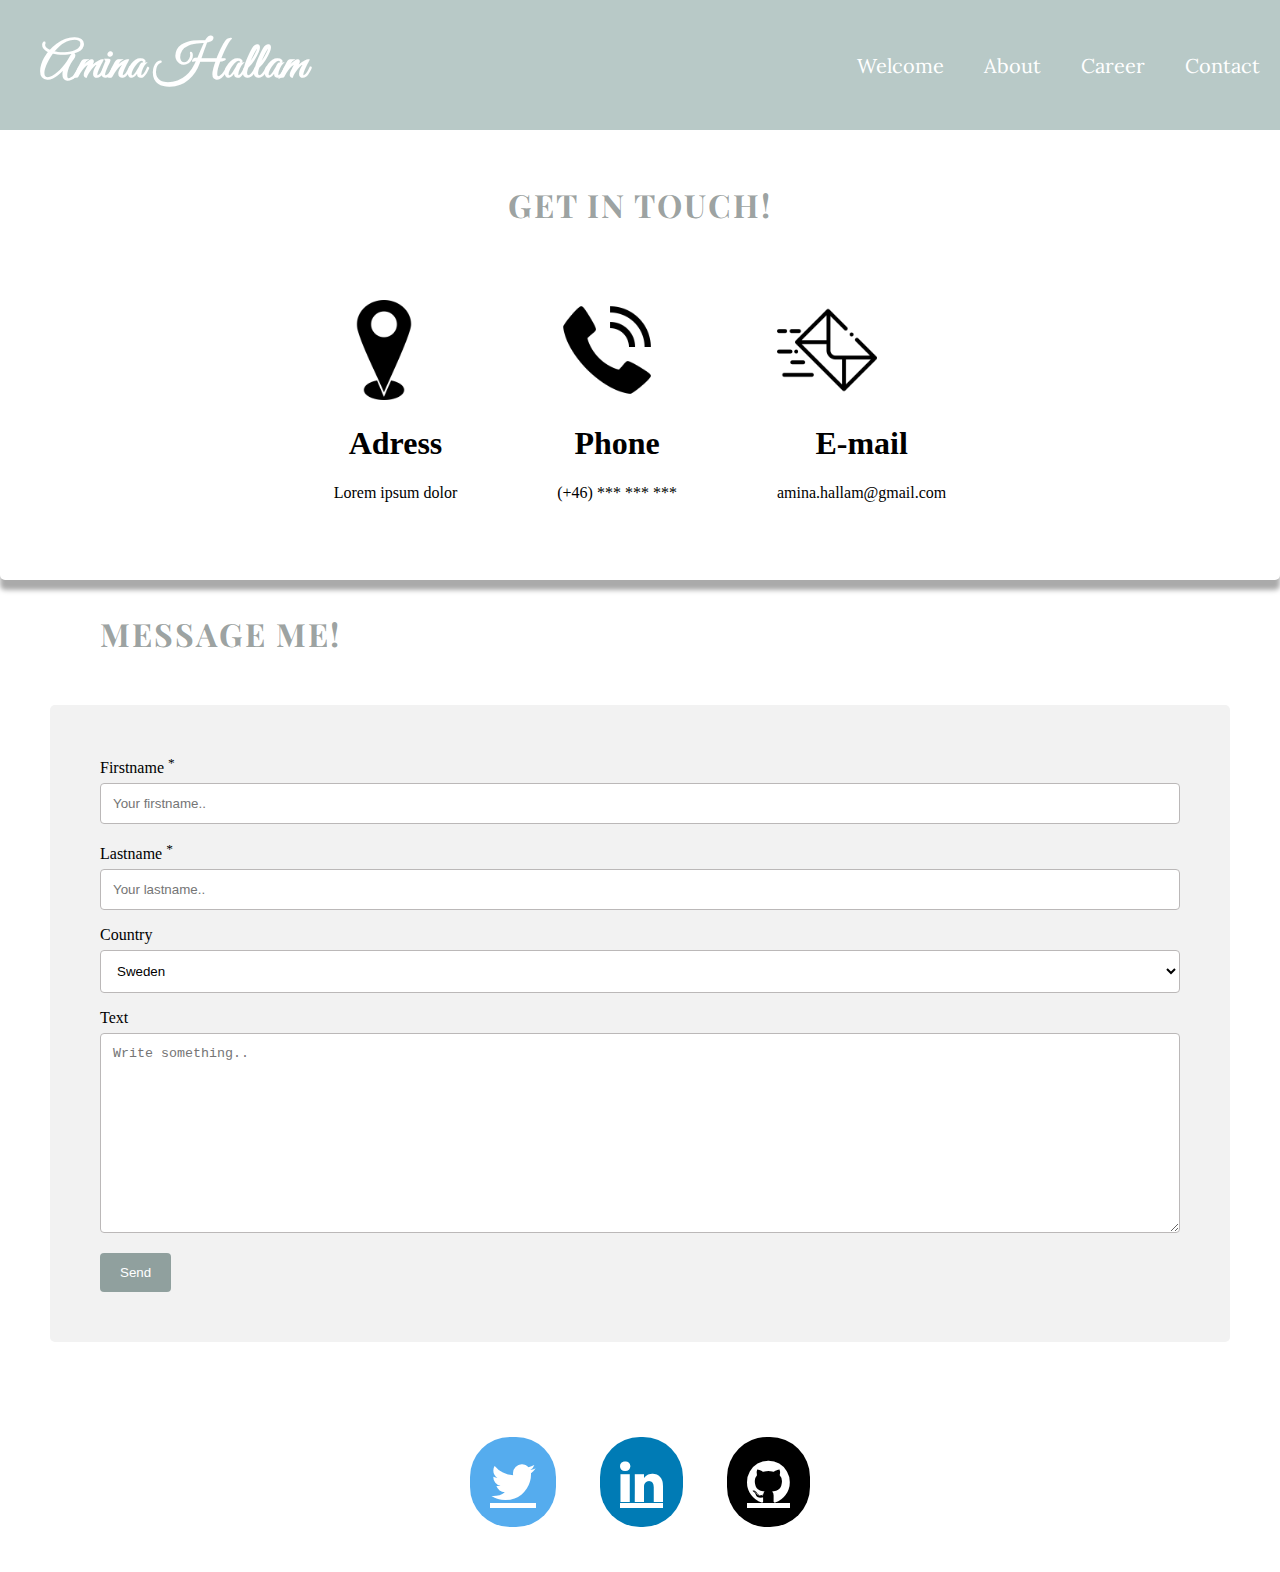
==== commit 219cd018: "some changes" ====
--- a/kontakt.html
+++ b/kontakt.html
@@ -39,7 +39,7 @@
                 <div class="adressBox">
                     <img src="./icon/adress.png" alt="Adress">
                     <h1 class="adressContainer">Adress</h1>
-                    <p>Lorem ipsum dolor, <br>sit amet consectetur <br>adipisicing elit.</p>
+                    <p>Lorem ipsum dolor</p>
 
                 </div>
 
--- a/style.css
+++ b/style.css
@@ -141,6 +141,7 @@
     border-radius: 100px;
     flex-wrap: nowrap;
     box-shadow: 10px 10px 20px #afa9a9;
+    
 }
 
 
@@ -351,7 +352,7 @@
     justify-content: center;
     object-fit: cover;
     height: 300px;
-    box-shadow: 10px 10px 5px #aaaaaa;
+    box-shadow: 0px 10px 5px #aaaaaa;
     border-radius: 5px;
   }
 
@@ -394,7 +395,8 @@
   #imgBox {
     object-fit: cover;
     height: 500px;
-    box-shadow: 10px 10px 20px #aaaaaa;
+    /* box-shadow: 10px 10px 20px #aaaaaa; */
+    box-shadow: rgba(50, 50, 93, 0.25) 0px 50px 100px -20px, rgba(0, 0, 0, 0.3) 0px 30px 60px -30px, rgba(10, 37, 64, 0.35) 0px -2px 6px 0px inset;
     
     border-radius: 20px;
     transition: all 0.2s ease-in;
@@ -423,7 +425,9 @@
 transform: translate(-50%, -50%);
 font-size: 18px;
 font-weight: bolder;
-color: #a69494;
+color: #171515;
+background-color: #dbdbdbcc;
+border-radius: 20px;
 
 padding: 7px 12px;
 opacity: 0.80;
